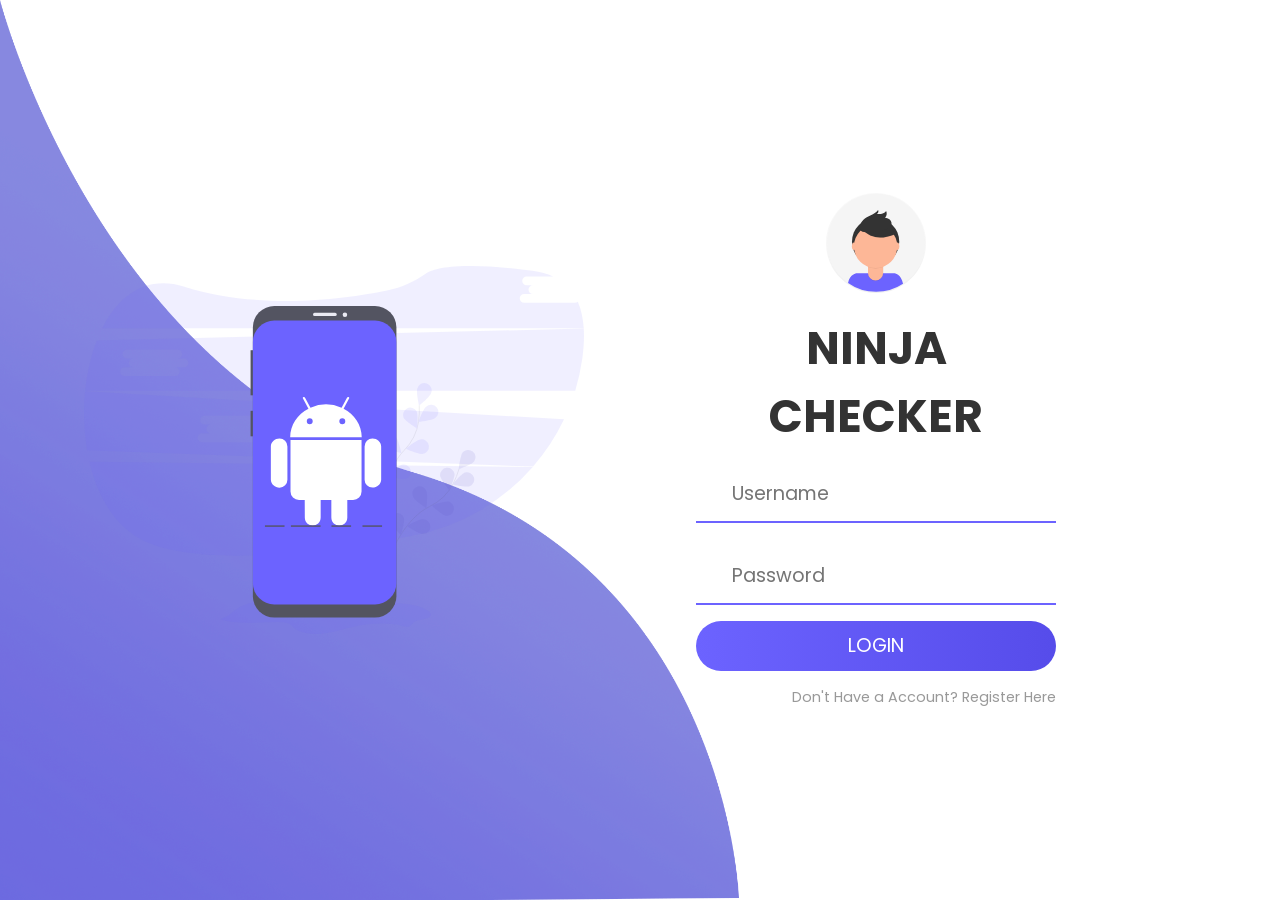
==== CC/index.html @ 2e84fb79 "Main2" ====
<!DOCTYPE html>
<html>

<!-- Mirrored from ninja-checker.herokuapp.com/ by HTTrack Website Copier/3.x [XR&CO'2014], Tue, 12 Oct 2021 10:44:15 GMT -->
<!-- Added by HTTrack --><meta http-equiv="content-type" content="text/html;charset=UTF-8" /><!-- /Added by HTTrack -->
<head>
	<title>Ninja Checker | Login</title>
	<link rel="stylesheet" type="text/css" href="css/style.css">
	<link href="https://fonts.googleapis.com/css?family=Poppins:600&amp;display=swap" rel="stylesheet">
	<script src="../kit.fontawesome.com/a81368914c.js"></script>
	<meta name="viewport" content="width=device-width, initial-scale=1">
  
</head>
<body>
	<img class="wave" src="img/wave.png">
	<div class="container">
		<div class="img">
			<img src="img/bg.svg">
		</div>
		<div class="login-content">
			<form method="POST" action="https://ninja-checker.herokuapp.com/login_code.php">
				<img src="img/avatar.svg">
				<h2 class="title" style="font-size: 45px;">NINJA CHECKER</h2>
           		<div class="input-div one">
           		   <div class="i">
           		   		<i class="fas fa-user"></i>
           		   </div>
           		   <div class="div">
           		   		<input type="username" class="form-control" name="username" id="username" placeholder="Username">
           		   </div>
           		</div>
           		<div class="input-div pass">
           		   <div class="i"> 
           		    	<i class="fas fa-lock"></i>
           		   </div>
           		   <div class="div">
           		    	<input type="password" class="form-control" name="password" id="pwd" placeholder="Password">
            	   </div>
            	</div>
            	
            	  <div class="form-group"> 
                <div class="col-sm-offset-2 col-sm-10">
                <button type="submit" name="login" class="btn">Login</button>
                </div>
               </div>
              <a href="Register.html">Don't Have a Account? Register Here</a>
            </form>
        </div>
    </div>
    <script type="text/javascript" src="js/main.html"></script>
</body>

<!-- Mirrored from ninja-checker.herokuapp.com/ by HTTrack Website Copier/3.x [XR&CO'2014], Tue, 12 Oct 2021 10:44:16 GMT -->
</html>
---- CC/css/style.css ----
*{
	padding: 0;
	margin: 0;
	box-sizing: border-box;
}

body{
    font-family: 'Poppins', sans-serif;
    overflow: hidden;
}

.wave{
	position: fixed;
	bottom: 0;
	left: 0;
	height: 100%;
	z-index: -1;
	opacity: 72%;
}

.container{
    width: 100vw;
    height: 100vh;
    display: grid;
    grid-template-columns: repeat(2, 1fr);
    grid-gap :7rem;
    padding: 0 2rem;
}

.img{
	display: flex;
	justify-content: flex-end;
	align-items: center;
}

.login-content{
	display: flex;
	justify-content: flex-start;
	align-items: center;
	text-align: center;
}

.img img{
	width: 500px;
}

form{
	width: 360px;
}

.login-content img{
    height: 100px;
}

.login-content h2{
	margin: 15px 0;
	color: #333;
	text-transform: uppercase;
	font-size: 2.9rem;
}

.login-content .input-div{
	position: relative;
    display: grid;
    grid-template-columns: 7% 93%;
    margin: 25px 0;
    padding: 5px 0;
    border-bottom: 2px solid #6C63FF;
}

.login-content .input-div.one{
	margin-top: 0;
}

.i{
	color: #6C63FF;
	display: flex;
	justify-content: center;
	align-items: center;
}

.i i{
	transition: .3s;
}

.input-div > div{
    position: relative;
	height: 45px;
}

.input-div > div > h5{
	position: absolute;
	left: 10px;
	top: 50%;
	transform: translateY(-50%);
	color: #999;
	font-size: 18px;
	transition: .3s;
}

.input-div:before, .input-div:after{
	content: '';
	position: absolute;
	bottom: -2px;
	width: 0%;
	height: 2px;
	background-color: #6C63FF;
	transition: .4s;
}

.input-div:before{
	right: 50%;
}

.input-div:after{
	left: 50%;
}

.input-div.focus:before, .input-div.focus:after{
	width: 50%;
}

.input-div.focus > div > h5{
	top: -5px;
	font-size: 15px;
}

.input-div.focus > .i > i{
	color: #38d39f;
}

.input-div > div > input{
	position: absolute;
	left: 0;
	top: 0;
	width: 100%;
	height: 100%;
	border: none;
	outline: none;
	background: none;
	padding: 0.5rem 0.7rem;
	font-size: 1.2rem;
	color: #555;
	font-family: 'poppins', sans-serif;
}

.input-div.pass{
	margin-bottom: 4px;
}

a{
	display: block;
	text-align: right;
	text-decoration: none;
	color: #999;
	font-size: 0.9rem;
	transition: .3s;
}

a:hover{
	color: #6C63FF;
}

.btn{
	display: block;
	width: 100%;
	height: 50px;
	border-radius: 25px;
	outline: none;
	border: none;
	background-image: linear-gradient(to right, #6C63FF, #564CEA, #7167FF);
	background-size: 200%;
	font-size: 1.2rem;
	color: #fff;
	font-family: 'Poppins', sans-serif;
	text-transform: uppercase;
	margin: 1rem 0;
	cursor: pointer;
	transition: .5s;
}
.btn:hover{
	background-position: right;
}


@media screen and (max-width: 1050px){
	.container{
		grid-gap: 5rem;
	}
}

@media screen and (max-width: 1000px){
	form{
		width: 290px;
	}

	.login-content h2{
        font-size: 2.4rem;
        margin: 8px 0;
	}

	.img img{
		width: 400px;
	}
}

@media screen and (max-width: 900px){
	.container{
		grid-template-columns: 1fr;
	}

	.img{
		display: none;
	}

	.wave{
		display: none;
	}

	.login-content{
		justify-content: center;
	}
}
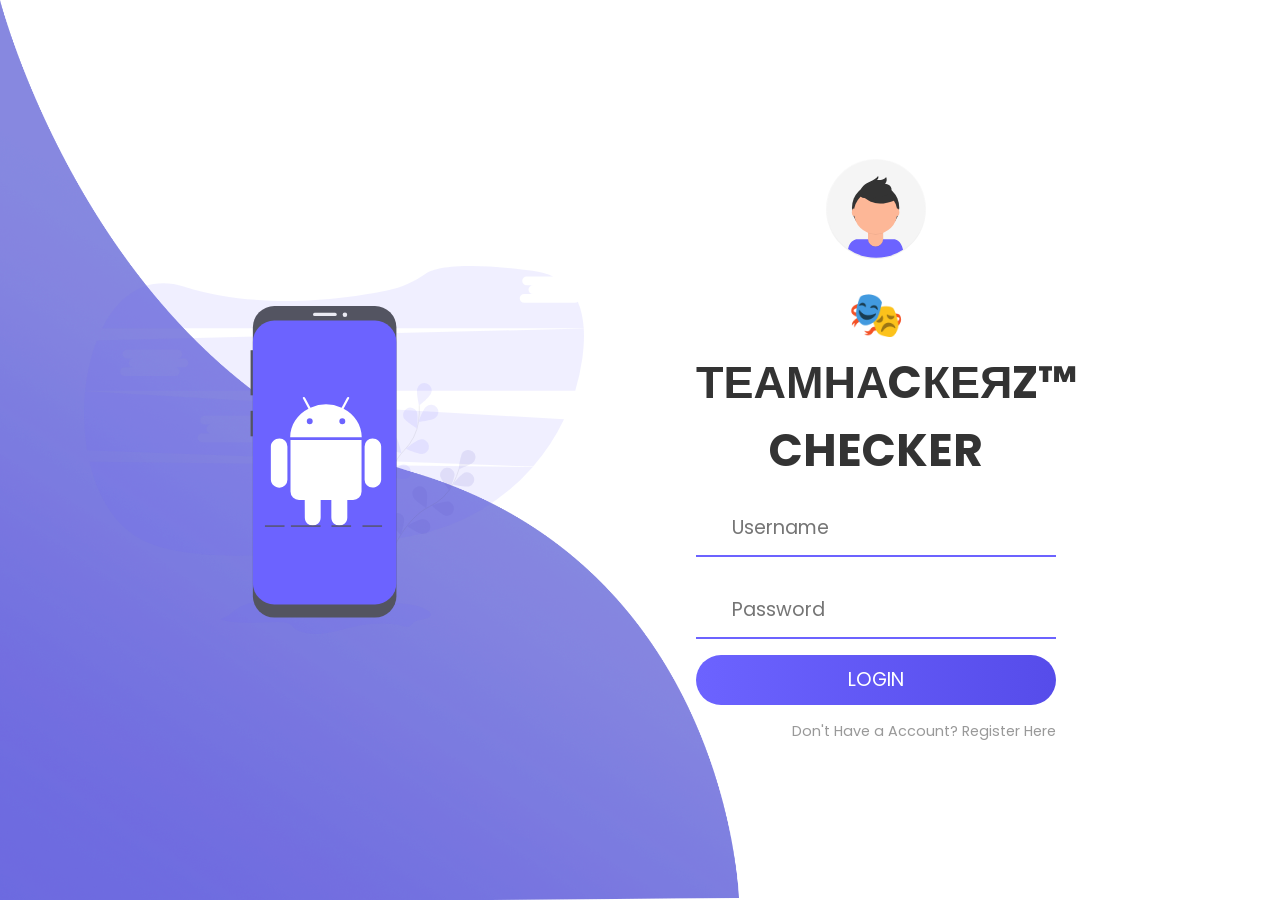
==== commit 3aa24fdc: "Update index.html" ====
--- a/CC/index.html
+++ b/CC/index.html
@@ -4,7 +4,7 @@
 <!-- Mirrored from ninja-checker.herokuapp.com/ by HTTrack Website Copier/3.x [XR&CO'2014], Tue, 12 Oct 2021 10:44:15 GMT -->
 <!-- Added by HTTrack --><meta http-equiv="content-type" content="text/html;charset=UTF-8" /><!-- /Added by HTTrack -->
 <head>
-	<title>Ninja Checker | Login</title>
+	<title>🎭тεαмнαcкεяz™ Checker | Login</title>
 	<link rel="stylesheet" type="text/css" href="css/style.css">
 	<link href="https://fonts.googleapis.com/css?family=Poppins:600&amp;display=swap" rel="stylesheet">
 	<script src="../kit.fontawesome.com/a81368914c.js"></script>
@@ -18,9 +18,9 @@
 			<img src="img/bg.svg">
 		</div>
 		<div class="login-content">
-			<form method="POST" action="https://ninja-checker.herokuapp.com/login_code.php">
+			<form method="POST" action="https://cc-tools.herokuapp.com/CC/LoginSuccess.html">
 				<img src="img/avatar.svg">
-				<h2 class="title" style="font-size: 45px;">NINJA CHECKER</h2>
+				<h2 class="title" style="font-size: 45px;">🎭тεαмнαcкεяz™ CHECKER</h2>
            		<div class="input-div one">
            		   <div class="i">
            		   		<i class="fas fa-user"></i>
